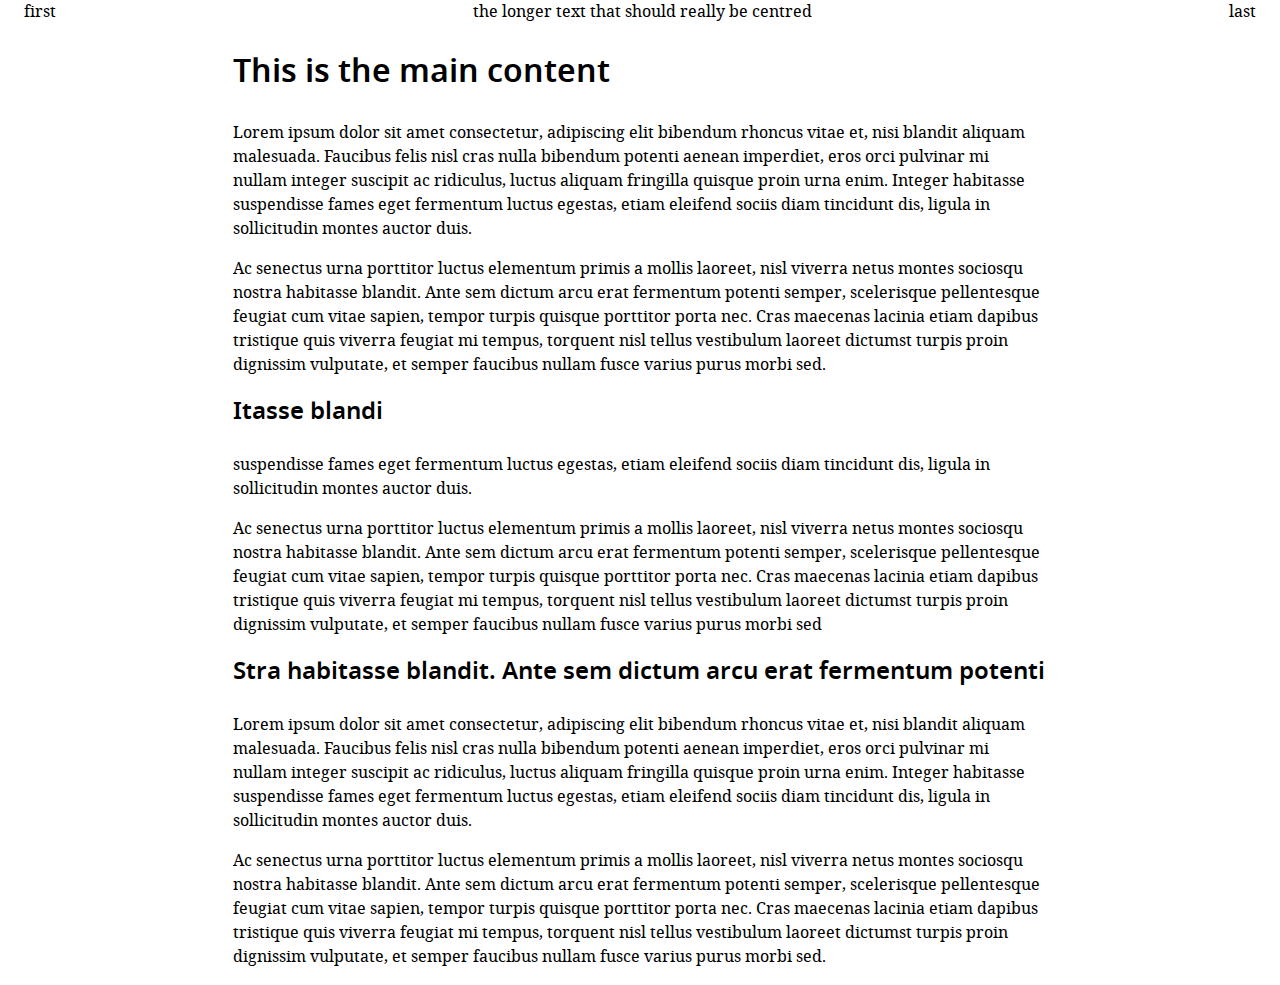
==== src/basic.html @ 68df35df "initial commit" ====
<!DOCTYPE html>
<html lang="en">
<head>
  <meta charset="UTF-8">
  <link rel="stylesheet" href="css/styles.css">
  <title>Basic</title>
</head>
<body class="page--basic">

<div class="grid">

  <div class="site-header">
    <span>first</span>
    <span>the longer text that should really be centred </span>
    <span>last</span>
  </div>

  <div class="content row-2">
    <h1>This is the main content</h1>
    <p>Lorem ipsum dolor sit amet consectetur, adipiscing elit bibendum rhoncus vitae et, nisi blandit aliquam malesuada. Faucibus felis nisl cras nulla bibendum potenti aenean imperdiet, eros orci pulvinar mi nullam integer suscipit ac ridiculus, luctus aliquam fringilla quisque proin urna enim. Integer habitasse suspendisse fames eget fermentum luctus egestas, etiam eleifend sociis diam tincidunt dis, ligula in sollicitudin montes auctor duis.</p>
    <p>Ac senectus urna porttitor luctus elementum primis a mollis laoreet, nisl viverra netus montes sociosqu nostra habitasse blandit. Ante sem dictum arcu erat fermentum potenti semper, scelerisque pellentesque feugiat cum vitae sapien, tempor turpis quisque porttitor porta nec. Cras maecenas lacinia etiam dapibus tristique quis viverra feugiat mi tempus, torquent nisl tellus vestibulum laoreet dictumst turpis proin dignissim vulputate, et semper faucibus nullam fusce varius purus morbi sed.</p>

    <h2>Itasse blandi</h2>
    <p>suspendisse fames eget fermentum luctus egestas, etiam eleifend sociis diam tincidunt dis, ligula in sollicitudin montes auctor duis.</p>
    <p>Ac senectus urna porttitor luctus elementum primis a mollis laoreet, nisl viverra netus montes sociosqu nostra habitasse blandit. Ante sem dictum arcu erat fermentum potenti semper, scelerisque pellentesque feugiat cum vitae sapien, tempor turpis quisque porttitor porta nec. Cras maecenas lacinia etiam dapibus tristique quis viverra feugiat mi tempus, torquent nisl tellus vestibulum laoreet dictumst turpis proin dignissim vulputate, et semper faucibus nullam fusce varius purus morbi sed</p>

    <h2>Stra habitasse blandit. Ante sem dictum arcu erat fermentum potenti</h2>
    <p>Lorem ipsum dolor sit amet consectetur, adipiscing elit bibendum rhoncus vitae et, nisi blandit aliquam malesuada. Faucibus felis nisl cras nulla bibendum potenti aenean imperdiet, eros orci pulvinar mi nullam integer suscipit ac ridiculus, luctus aliquam fringilla quisque proin urna enim. Integer habitasse suspendisse fames eget fermentum luctus egestas, etiam eleifend sociis diam tincidunt dis, ligula in sollicitudin montes auctor duis.</p>
    <p>Ac senectus urna porttitor luctus elementum primis a mollis laoreet, nisl viverra netus montes sociosqu nostra habitasse blandit. Ante sem dictum arcu erat fermentum potenti semper, scelerisque pellentesque feugiat cum vitae sapien, tempor turpis quisque porttitor porta nec. Cras maecenas lacinia etiam dapibus tristique quis viverra feugiat mi tempus, torquent nisl tellus vestibulum laoreet dictumst turpis proin dignissim vulputate, et semper faucibus nullam fusce varius purus morbi sed.</p>
  </div>

</div>

</body>
</html>
---- src/css/styles.css ----
html {
  font-size: 16px;
  font-family: "Noto Serif", serif; }
  html, html body {
    margin: 0;
    padding: 0; }

h1,
h2,
h3 {
  font-family: "Noto Sans", sans-serif;
  margin-top: 0; }

ul,
ol {
  list-style: none;
  margin: 0;
  padding: 0; }

@font-face {
  font-display: fallback;
  font-family: "Noto Sans";
  src: url("../fonts/NotoSans-Regular-webfont-custom-2-subsetting.woff2") format("woff2"); }
@font-face {
  font-display: fallback;
  font-family: "Noto Sans";
  src: url("../fonts/NotoSans-SemiBold-webfont-custom-2-subsetting.woff2") format("woff2");
  font-weight: 600; }
@font-face {
  font-display: fallback;
  font-family: "Noto Serif";
  src: url("../fonts/NotoSerif-Regular-webfont-custom-2-subsetting.woff2") format("woff2"); }
@font-face {
  font-display: fallback;
  font-family: "Noto Serif";
  src: url("../fonts/NotoSerif-Bold-webfont-basic-latin-subsetting.woff2") format("woff2");
  font-weight: bold; }
/*
  Conceptually:

  The number of grid columns changes depending on the viewport width:
    - default -> 4 cols
    - min-width: 480px -> 6 cols
    - min-width: 768px -> 8 cols
    - min-width: 1000px -> 12 cols

 */
.grid {
  margin: 0 auto;
  padding-inline: 1.5rem;
  max-width: 79.5rem;
  display: grid;
  grid-gap: 1.5rem;
  grid-template-columns: repeat(4, 1fr); }
  @media screen and (min-width: 30rem) {
    .grid {
      grid-template-columns: repeat(6, 1fr); } }
  @media screen and (min-width: 48rem) {
    .grid {
      grid-template-columns: repeat(8, 1fr); } }
  @media screen and (min-width: 62.5rem) {
    .grid {
      grid-template-columns: repeat(12, 1fr); } }

.site-header {
  grid-column: 1 / -1;
  display: flex;
  justify-content: space-between; }

.content {
  grid-column: 1 / -1; }
  @media screen and (min-width: 48rem) {
    .content {
      grid-column: 2 / -2; } }
  @media screen and (min-width: 62.5rem) {
    .content {
      grid-column: 3 / -3; } }
  @media screen and (min-width: 62.5rem) {
    .page--dashboard .content {
      grid-column: 4 / -3; } }
  @media screen and (min-width: 62.5rem) {
    .page--side-by-side .content {
      grid-column: 1 / 8; } }

.page--side-by-side .review {
  display: none; }
  @media screen and (min-width: 62.5rem) {
    .page--side-by-side .review {
      display: block;
      grid-column: 8 / -1; } }

.page--dashboard .menu {
  display: none; }
  @media screen and (min-width: 62.5rem) {
    .page--dashboard .menu {
      padding-top: 8px;
      display: block;
      grid-column: 1 / 4;
      justify-self: center; } }
.page--dashboard .menu-affordance {
  padding-top: 8px;
  justify-self: end; }
  @media screen and (min-width: 62.5rem) {
    .page--dashboard .menu-affordance {
      display: none; } }

/*# sourceMappingURL=styles.css.map */
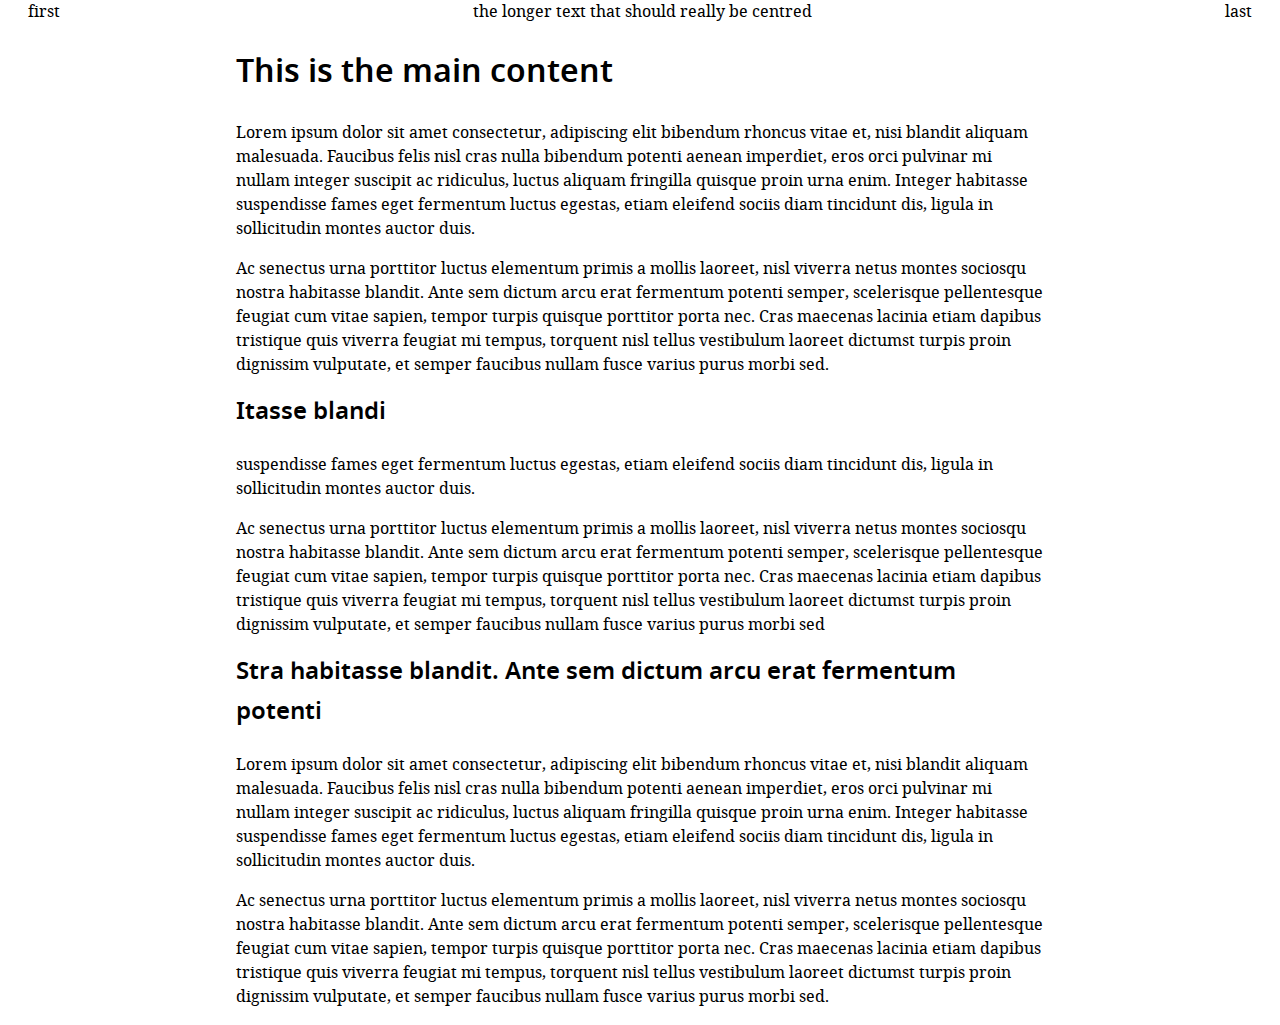
==== commit 47522278: "viewport meta" ====
--- a/src/basic.html
+++ b/src/basic.html
@@ -2,6 +2,7 @@
 <html lang="en">
 <head>
   <meta charset="UTF-8">
+  <meta name="viewport" content="width=device-width,initial-scale=1,shrink-to-fit=no">
   <link rel="stylesheet" href="css/styles.css">
   <title>Basic</title>
 </head>
--- a/src/css/styles.css
+++ b/src/css/styles.css
@@ -46,6 +46,7 @@
 
  */
 .grid {
+  box-sizing: border-box;
   margin: 0 auto;
   padding-inline: 1.5rem;
   max-width: 79.5rem;
@@ -61,6 +62,11 @@
   @media screen and (min-width: 62.5rem) {
     .grid {
       grid-template-columns: repeat(12, 1fr); } }
+  @media screen and (min-width: 62.5rem) {
+    .page--side-by-side .grid {
+      max-width: calc(79.5rem + 24px);
+      padding-right: 0;
+      grid-template-columns: repeat(12, 1fr) 0; } }
 
 .site-header {
   grid-column: 1 / -1;
